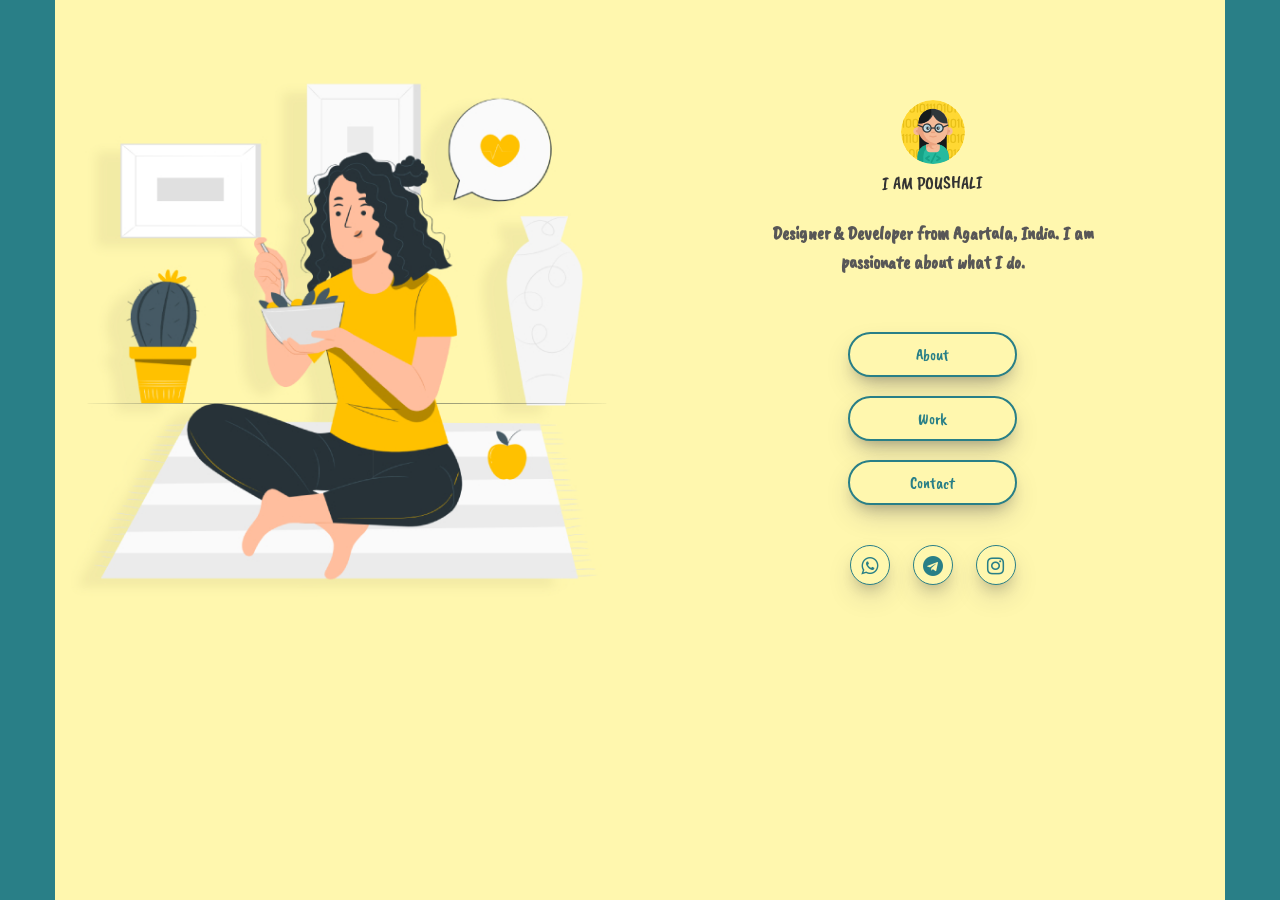
==== index.html @ f494048a "commit" ====
<!DOCTYPE html>
<html lang="en">
    <head>
        <meta charset="utf-8">
        <meta http-equiv="X-UA-Compatible" content="IE=edge">
        <meta name="viewport" content="width=device-width, initial-scale=1">

        <title>Poushali Chak</title>
        

        <link rel="stylesheet" type="text/css" href="">
        <link href="assets/css/bootstrap.min.css" rel="stylesheet">
        <link href="assets/css/bootstrap-theme.min.css" rel="stylesheet">
        <link href="assets/css/font-awesome.min.css" rel="stylesheet">
        
        <link href="assets/css/main.css" rel="stylesheet">
        <link rel="icon" href="assets/images/logo.png">
        <link rel="stylesheet" href="https://cdnjs.cloudflare.com/ajax/libs/animate.css/3.5.2/animate.min.css">
        
    </head>

    <body>
        <div id="index">                                           <!-- Index starts here -->
            <div class="container main">
                <div class="row home">
                    <div id = "index_left" class="col-md-6 left">
                        <img class="img-responsive img-rabbit" src="assets/images/home.jpg">
                    </div>
                    <div id = "index_right" class="col-md-6 text-center right">
                        <div class="logo">
                            <img src="assets/images/logo.png">
                            <h4>I am Poushali</h4>
                        </div>
                        <p class="home-description">
                             Designer & Developer from Agartala, India. I am passionate about what I do.
                        </p>
                        <div class="btn-group-vertical custom_btn animated slideinright">
                            <div id="about" class="btn btn-rabbit">About</div>
                            <div id="work" class="btn btn-rabbit">Work</div>
                            <div id="contact" class="btn btn-rabbit">Contact</div>
                        </div>      
                        <div class="social">
                            <a href="https://wa.me/918787311210"><i class="fa fa-whatsapp" aria-hidden="true"></i></a>
                            <a href="https://t.me/PouChak"><i class="fa fa-telegram" aria-hidden="true"></i></a>
                            <a href="https://www.instagram.com/poush.chak/"><i class="fa fa-instagram" aria-hidden="true"></i></a>
                        </div>
                    </div>
                </div>

                
            </div>
        </div>                                                      <!-- index ends here -->

        <div id="about_scroll" class="pages ">                      <!-- about strats here  -->
            <div class="container main">
                <div class="row">
                    <div class="col-md-6 left" id="about_left">
                        <img class="img-responsive img-rabbit" src="assets/images/about.jpg">
                    </div>

                    <div class="col-md-6 right" id="about_right">
                        <a href="#index" class="btn btn-rabbit back"> <i class="fa fa-angle-left" aria-hidden="true"></i> Back to home </a>
                        <div id="watermark">
                            <h2 class="page-title" text-center>About</h2>
                            <div class="marker">a</div>
                        </div>
                        <p class='subtitle'>Hi, I am Poushali. A web designer, front-end developer and app developer based in Agartala.
                        </p>
                         <p class="info">I lived in tiny but really beautiful state called Tripura, placed on a far northeastern region of India. I grow up here. Got a bachelor of engineering degree in computer science. I love coding, teaching, reading, singing and wondering.. & also love food.. </p>  
                    </div>
                </div>
            </div>            
        </div>                                                                <!-- About ends here -->


        
        <div id="work_scroll" class="pages">                                  <!-- Work starts here -->
            <div class="container main">
                <div class="row">
                    <div class="col-md-6" id="work_left">
                        <div id="owl-demo" class="owl-carousel owl-theme">
                            <div class="item"><img class="img-responsive img-rabbit" src="assets/images/work.jpg"></div>
                        </div>
                    </div>

                    <div class="col-md-6" id="work_right">
                        <a href="#index" class="btn btn-rabbit back"> <i class="fa fa-angle-left" aria-hidden="true"></i> Back to Home </a>
                        <div id="watermark">
                            <h2 class="page-title" text-center>Work</h2>
                            <div class="marker">w</div>
                        </div>
                        <p class='subtitle'>Here is a little bit about my workings;
                        </p>
                        <p class="info">I design and develop minimalistic, modern, responsive & aesthetic websites and apps. & also teach programming languages like python, java, javascript, c, c++, php; my interest lies in ui/ux, graphics, android apps, web apps and little bit of game development. 
                        </p>
                        <p class="info">My current pet project : <a href="https://thechroniclesbeta.netlify.app/">News App</a></p>
                    </div>
                </div>
            </div>    
        </div>                                                                 <!-- Work ends here  -->


        <div id="contact_scroll" class="pages">                             <!-- Contact starts here -->
            <div class="container main">
                <div class="row">
                    <div class="col-md-6 left" id="contact_left">
                        <img class="img-responsive img-rabbit" src="assets/images/contact.jpg">
                    </div>

                    <div class="col-md-6 right" id="contact_right">
                        <a href="#index" class="btn btn-rabbit back"> <i class="fa fa-angle-left" aria-hidden="true"></i> Back to Home </a>
                        <div id="watermark">
                            <h2 class="page-title" text-center>Contact</h2>
                            <div class="marker">c</div>
                        </div>
                        <p class='subtitle'>Drop me a line.
                        </p>
                        <!-- form -->
                        <form action="https://formspree.io/f/moqyykgk"
                            method="POST" class="form_edit"> 
                            <div class="form-group">
                                <input type="name" name="name" class="form-control" id="exampleInputName" placeholder="Name">
                            </div>

                            <div class="form-group">
                            <input type="email" name="_replyto" class="form-control" id="exampleInputEmail1" placeholder="Email">
                            </div>

                            <div class="form-group">
                            <textarea name="message" class="form-control" rows="5" placeholder="Message"></textarea>
                            </div>
                            <button type="submit" class="btn btn-rabbit submit">Send Message</button>
                        </form>
                    </div>
                </div>
            </div>
       
            <footer class="text-center">
                <div class="container bottom">
                    <div class="row">
                        <div class="col-sm-12">
                            <p>Made with <i class="fa fa-heartbeat" aria-hidden="true"></i> by P.C.</p>
                        </div>
                    </div>
                </div>
            </footer>
            
        </div>                                                              <!-- Contact ends here -->
        
        <script src="https://ajax.googleapis.com/ajax/libs/jquery/3.1.1/jquery.min.js"></script>
        <script src="assets/js/bootstrap.min.js"></script>
        <script src="assets/js/script.js"></script>
    </body>
</html>
---- assets/css/main.css ----
@import url('https://fonts.googleapis.com/css2?family=Caveat+Brush&family=Permanent+Marker&display=swap');
body{
	background-color:#297F87;
	font-family: 'Caveat Brush', cursive;

}

.main{
	background: #FFF7AE;
}

.home-description{
	font-style: normal;
	font-weight: 600;
	font-family: 'Caveat Brush', cursive;
	font-size: 19px;
    padding-top: 15px;
    padding-bottom: 25px;
    line-height: 29px;

}

.social a i{
	height: 40px;
	width: 40px;
	
	line-height: 40px;
	margin: 0 10px;
	
	font-size: 20px;
	padding-bottom: 20px;
	
	background-color: #FFF7AE;
	color: #297F87 ;
	font-style: normal;
	border: 1px solid #297F87;
	border-radius: 25px !important;
	transition: all 0.4s ease-in-out;
	
	
	box-shadow: rgba(50, 50, 93, 0.25) 0px 13px 27px -5px, rgba(0, 0, 0, 0.3) 0px 8px 16px -8px;
	}

.social a:hover i{
	

	color: #DF2E2E;
	background-color: #F6D167;
	border-color: #F6D167;
	box-shadow: rgba(0, 0, 0, 0.25) 0px 14px 28px, rgba(0, 0, 0, 0.22) 0px 10px 10px;



	}


@media (min-width: 778px)
{
		.main{
			height: 100vh;
			overflow: hidden;
		}

		.img-rabbit{
			/*margin: 0 -15px;*/
		}

		.btn-group-vertical{
    		padding: 20px 87.5px;
    	}

    	.info{
			font-family: 'Caveat Brush', cursive;
			line-height: 28px;
		    font-size: 18px;
		    padding-top: 15px;
		    padding-right: 50px;
		}
		
		.home-description{
			padding-right: 90px;
			padding-left: 90px;
			
		}
}
.img-rabbit{
	width: 100%;
}
.btn-rabbit{
	background-color: #FFF7AE;
	color: #297F87 ;
	font-style: normal;
	border: 2px solid #297F87;
	border-radius: 25px !important;
	transition: all 0.4s ease-in-out;
	margin-bottom: 20px;
	font-family: 'Caveat Brush', cursive;
	font-size: 16px;
	box-shadow: rgba(50, 50, 93, 0.25) 0px 13px 27px -5px, rgba(0, 0, 0, 0.3) 0px 8px 16px -8px;
	
	}

.btn-rabbit:hover{
	color: #DF2E2E;
	background-color: #F6D167;
	border-color: #F6D167;
	box-shadow: rgba(0, 0, 0, 0.25) 0px 14px 28px, rgba(0, 0, 0, 0.22) 0px 10px 10px;
	}

p{
	color: #585757;
	font-size: 16px;

	
}

.page-title{
	text-transform: uppercase;
	/*font-family: 'Josefin Sans';*/
	font-family: 'Caveat Brush', cursive;
}

/*Home Style*/
.logo{
	padding-top: 100px;
	text-transform: uppercase;
	font-size: 24px;
}

.logo h4{
	font-family: 'Caveat Brush', cursive;
}

@keyframes float {
					0% {
						box-shadow: 0 5px 15px 0px rgba(0,0,0,0.6);
						transform: translatey(0px);
					}
					50% {
						box-shadow: 0 25px 15px 0px rgba(0,0,0,0.2);
						transform: translatey(-20px);
					}
					100% {
						box-shadow: 0 5px 15px 0px rgba(0,0,0,0.6);
						transform: translatey(0px);
					}
				}
		@keyframes logobg {
			  0%,
			  25% {
			    background-color:#d8d8d8;
			  }

			  50%,
			  75% {
			     background-color: #f3f3f3;
			  }

			  80%,100% {
			     background-color: #ffffff;
			  }
			}



.logo img{
	cursor: pointer;
	border-radius: 100%;
			background-color: transparent;
			-webkit-transition: all 0.7s linear;
			-webkit-transform: rotate(6.28rad);
			transition: all 0.7s;
			transform: rorate(6.28rad);
			transform: translatey(0px);
	animation: float 6s ease-in-out infinite;


}


footer{
	padding: 22px 0 10px 0;
	font-style: italic;
	
	}


.back{
    width: 170px;    
  	font-family: 'Caveat Brush', cursive;
    font-size: 17px;
    font-style: italic;
    vertical-align: middle;
    text-align: center;
    display: block;
    clear: both;
    margin-top: 70px;	 
}

.back i{
	margin-left: -40px;
    margin-right: 17px;
    font-size: 20px;
}


.form-control{
	margin-top: 30px;
	width: 75%;

}

.btn{
	padding: 10px 60px;
	height: 45px;
	font-size: 16px;
}

.btn-group-vertical{
	font-family: 'Caveat Brush', cursive;

    /*font-family: "Josefin Sans"; */   
}

.about{
	font-family: 'Caveat Brush', cursive;
	/*font-family: "Josefin Sans";*/
	/*margin-top: 35px;*/
	/*margin-bottom: 25px;*/
	font-size: 32px;
	
}
.form-control{
	font-style: italic;
	border-radius: 0;
	font-family: 'Caveat Brush', cursive;
	font-size: 16px;
}

.page-title{
	
	font-size: 32px;
	/*font-family: "Josefin Sans";*/
	font-family: 'Permanent Marker', cursive;
}

.fa-heartbeat{
	    color: #bb9e7d;
}

::selection {
	color: #fff;
   	background-color: #bb9e7d;
}

.bottom{
	padding-right: 20px;
}

.page-title{
	position: relative;
	display: inline-block;
}

.page-title:after,.page-title:before{
	content: '';
	position: absolute;
	height: 1px;
	background-color: black;
	left: 0;
	margin: 2px;
}

.social{
	padding-bottom: 15px;
}

.submit{
	font-family: 'Caveat Brush', cursive;
	
	font-size: 16px;
}

.subtitle{
	font-style: italic;
	font-weight: 600;
	font-size: 20px;
	color: #3b3b3b;
	line-height: 28px;
	font-family: 'Caveat Brush', cursive;
	margin-top: 15px;
	margin-bottom: 20px;
	padding-right: 40px;

	}
.page-title:after{
	width: 75%;
	top: -9px;

}

.page-title:before{
	width: 40%;
	bottom: -7px;
}

#watermark .marker{
	position: absolute;
	font-size: 60px;
	opacity: 0.1;
	/*font-family: "Josefin Sans";*/
	font-family: 'Permanent Marker', cursive;
	text-transform: uppercase;
	left: 0;
	top: -5px;
}

#watermark{
	position: relative;
}

.item{
	
	background-color: #313131;
	color: #f9f9f9;
}

#owl-demo .item img{
    display: block;
    width: 100%;
    height: auto;
    /*margin-left: 0px;*/
}

.owl-theme .owl-controls {
    margin-top: 10px;
    margin-right: 10px;
    text-align: center;
    width: 100%;
    position: absolute;
    top: calc(44% - 40px);
		}

.owl-next{
	right: 0;
	padding-right: 1px;

}

.owl-prev{
	left: 0;
	padding-left: 1px;
}



.owl-theme .owl-controls .owl-nav [class*=owl-]{
	position: absolute;
	border-radius: 0px;
	font-size: 21px;
	padding: 15px 20px;
	margin: 0px;
	background-color: #fff; 

}

.owl-theme .owl-controls .owl-nav [class*=owl-] i{
	color: #333;
	
}

.owl-theme .owl-controls .owl-nav [class*=owl-]:hover{
	background-color: #bb9e7d;
	border-color: #bb9e7d;
}
.owl-theme .owl-controls .owl-nav [class*=owl-]:hover i{
	color: #fff;
}
@media (max-width: 1024px) and (orientation: landscape){
	.main{
		height: auto;
	}
}
.custom_btn{
  -vendor-animation-duration: 3s;
  -vendor-animation-delay: 2s;
  -vendor-animation-iteration-count: infinite;
}
.show{
	display: block;
}
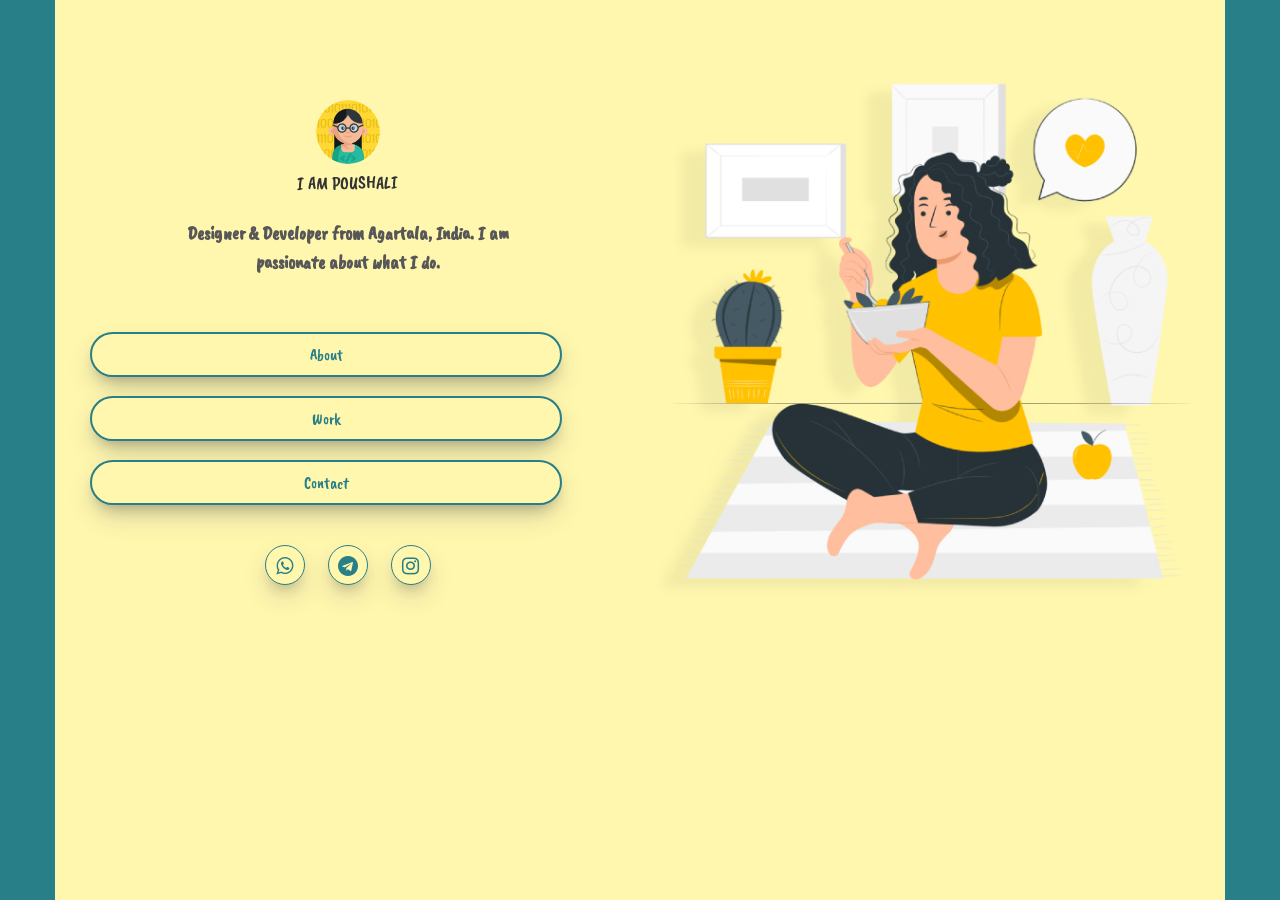
==== commit 6e8d0daa: "commit" ====
--- a/index.html
+++ b/index.html
@@ -24,10 +24,8 @@
             <div class="container main">
                 <div class="row home">
                     <div id = "index_left" class="col-md-6 left">
-                        <img class="img-responsive img-rabbit" src="assets/images/home.jpg">
-                    </div>
-                    <div id = "index_right" class="col-md-6 text-center right">
-                        <div class="logo">
+
+                         <div class="logo">
                             <img src="assets/images/logo.png">
                             <h4>I am Poushali</h4>
                         </div>
@@ -44,6 +42,10 @@
                             <a href="https://t.me/PouChak"><i class="fa fa-telegram" aria-hidden="true"></i></a>
                             <a href="https://www.instagram.com/poush.chak/"><i class="fa fa-instagram" aria-hidden="true"></i></a>
                         </div>
+                        
+                    </div>
+                    <div id = "index_right" class="col-md-6 text-center right">
+                       <img class="img-responsive img-rabbit" src="assets/images/home.jpg">
                     </div>
                 </div>
 
@@ -55,10 +57,8 @@
             <div class="container main">
                 <div class="row">
                     <div class="col-md-6 left" id="about_left">
-                        <img class="img-responsive img-rabbit" src="assets/images/about.jpg">
-                    </div>
+                        
 
-                    <div class="col-md-6 right" id="about_right">
                         <a href="#index" class="btn btn-rabbit back"> <i class="fa fa-angle-left" aria-hidden="true"></i> Back to home </a>
                         <div id="watermark">
                             <h2 class="page-title" text-center>About</h2>
@@ -66,7 +66,11 @@
                         </div>
                         <p class='subtitle'>Hi, I am Poushali. A web designer, front-end developer and app developer based in Agartala.
                         </p>
-                         <p class="info">I lived in tiny but really beautiful state called Tripura, placed on a far northeastern region of India. I grow up here. Got a bachelor of engineering degree in computer science. I love coding, teaching, reading, singing and wondering.. & also love food.. </p>  
+                         <p class="info">I lived in tiny but really beautiful state called Tripura, placed on a far northeastern region of India. I grow up here. Got a bachelor of engineering degree in computer science. I love coding, teaching, reading, singing and wondering.. & also love food.. </p> 
+                    </div>
+
+                    <div class="col-md-6 right" id="about_right">
+                        <img class="img-responsive img-rabbit" src="assets/images/about.jpg"> 
                     </div>
                 </div>
             </div>            
@@ -78,13 +82,7 @@
             <div class="container main">
                 <div class="row">
                     <div class="col-md-6" id="work_left">
-                        <div id="owl-demo" class="owl-carousel owl-theme">
-                            <div class="item"><img class="img-responsive img-rabbit" src="assets/images/work.jpg"></div>
-                        </div>
-                    </div>
-
-                    <div class="col-md-6" id="work_right">
-                        <a href="#index" class="btn btn-rabbit back"> <i class="fa fa-angle-left" aria-hidden="true"></i> Back to Home </a>
+                      <a href="#index" class="btn btn-rabbit back"> <i class="fa fa-angle-left" aria-hidden="true"></i> Back to Home </a>
                         <div id="watermark">
                             <h2 class="page-title" text-center>Work</h2>
                             <div class="marker">w</div>
@@ -92,8 +90,22 @@
                         <p class='subtitle'>Here is a little bit about my workings;
                         </p>
                         <p class="info">I design and develop minimalistic, modern, responsive & aesthetic websites and apps. & also teach programming languages like python, java, javascript, c, c++, php; my interest lies in ui/ux, graphics, android apps, web apps and little bit of game development. 
-                        </p>
-                        <p class="info">My current pet project : <a href="https://thechroniclesbeta.netlify.app/">News App</a></p>
+                            <br>My old projects : <a href="https://wepollbypc.netlify.app/">Poll App</a>, 
+                            <a href="https://quirkyquiz.netlify.app/">Quiz App</a>, 
+                            <a href="https://poushaliscollections.netlify.app/">Portfolio</a>, 
+                            <a href="https://imagelab.netlify.app/">Image Manipulatiob App</a>, 
+                            <a href="https://weatherviewbypc.netlify.app/">Weather App</a>, 
+                            <a href="https://thechroniclesbeta.netlify.app/">News App</a>
+                        </p>  
+                    </div>
+
+                    <div class="col-md-6" id="work_right">
+                        <div id="owl-demo" class="owl-carousel owl-theme">
+                            <div class="item"><img class="img-responsive img-rabbit" src="assets/images/work.jpg"></div>
+                        </div>
+                        
+                       
+                       
                     </div>
                 </div>
             </div>    
@@ -104,11 +116,7 @@
             <div class="container main">
                 <div class="row">
                     <div class="col-md-6 left" id="contact_left">
-                        <img class="img-responsive img-rabbit" src="assets/images/contact.jpg">
-                    </div>
-
-                    <div class="col-md-6 right" id="contact_right">
-                        <a href="#index" class="btn btn-rabbit back"> <i class="fa fa-angle-left" aria-hidden="true"></i> Back to Home </a>
+                      <a href="#index" class="btn btn-rabbit back"> <i class="fa fa-angle-left" aria-hidden="true"></i> Back to Home </a>
                         <div id="watermark">
                             <h2 class="page-title" text-center>Contact</h2>
                             <div class="marker">c</div>
@@ -130,7 +138,12 @@
                             <textarea name="message" class="form-control" rows="5" placeholder="Message"></textarea>
                             </div>
                             <button type="submit" class="btn btn-rabbit submit">Send Message</button>
-                        </form>
+                        </form>  
+                    </div>
+
+                    <div class="col-md-6 right" id="contact_right">
+                        <img class="img-responsive img-rabbit" src="assets/images/contact.jpg">
+                        
                     </div>
                 </div>
             </div>
--- a/assets/css/main.css
+++ b/assets/css/main.css
@@ -36,6 +36,7 @@
 	border: 1px solid #297F87;
 	border-radius: 25px !important;
 	transition: all 0.4s ease-in-out;
+
 	
 	
 	box-shadow: rgba(50, 50, 93, 0.25) 0px 13px 27px -5px, rgba(0, 0, 0, 0.3) 0px 8px 16px -8px;
@@ -59,14 +60,14 @@
 		.main{
 			height: 100vh;
 			overflow: hidden;
+
 		}
 
-		.img-rabbit{
-			/*margin: 0 -15px;*/
-		}
+		
 
 		.btn-group-vertical{
-    		padding: 20px 87.5px;
+    		padding: 20px;
+    		align-items: center;
     	}
 
     	.info{
@@ -74,26 +75,49 @@
 			line-height: 28px;
 		    font-size: 18px;
 		    padding-top: 15px;
+		    text-align: center;
 		    padding-right: 50px;
+		   
+
 		}
 		
 		.home-description{
 			padding-right: 90px;
 			padding-left: 90px;
+			text-align: center;
+			align-items: center;
 			
 		}
 }
+
+
+
+
+
+
+
+
+}
+
+	
+
+
+
 .img-rabbit{
 	width: 100%;
+	
 }
 .btn-rabbit{
 	background-color: #FFF7AE;
+	text-align: center;
+	align-items: center;
 	color: #297F87 ;
 	font-style: normal;
 	border: 2px solid #297F87;
 	border-radius: 25px !important;
 	transition: all 0.4s ease-in-out;
 	margin-bottom: 20px;
+
 	font-family: 'Caveat Brush', cursive;
 	font-size: 16px;
 	box-shadow: rgba(50, 50, 93, 0.25) 0px 13px 27px -5px, rgba(0, 0, 0, 0.3) 0px 8px 16px -8px;
@@ -125,6 +149,8 @@
 	padding-top: 100px;
 	text-transform: uppercase;
 	font-size: 24px;
+	align-items: center;
+	text-align: center;
 }
 
 .logo h4{
@@ -138,7 +164,7 @@
 					}
 					50% {
 						box-shadow: 0 25px 15px 0px rgba(0,0,0,0.2);
-						transform: translatey(-20px);
+						transform: translatey(-50px);
 					}
 					100% {
 						box-shadow: 0 5px 15px 0px rgba(0,0,0,0.6);
@@ -181,7 +207,7 @@
 footer{
 	padding: 22px 0 10px 0;
 	font-style: italic;
-	
+
 	}
 
 
@@ -214,12 +240,24 @@
 	padding: 10px 60px;
 	height: 45px;
 	font-size: 16px;
+align-items: center;
+text-align: center;
 }
 
 .btn-group-vertical{
 	font-family: 'Caveat Brush', cursive;
-
+align-items: center;
+text-align: center;
+width: 40vw;
     /*font-family: "Josefin Sans"; */   
+}
+@media (max-width: 950px){
+	.btn-group-vertical{
+		width: 90vw;
+		text-align: center;
+		align-items: center;
+		padding-left: 2%;
+	}
 }
 
 .about{
@@ -273,6 +311,8 @@
 
 .social{
 	padding-bottom: 15px;
+	align-items: center;
+	text-align: center;
 }
 
 .submit{
